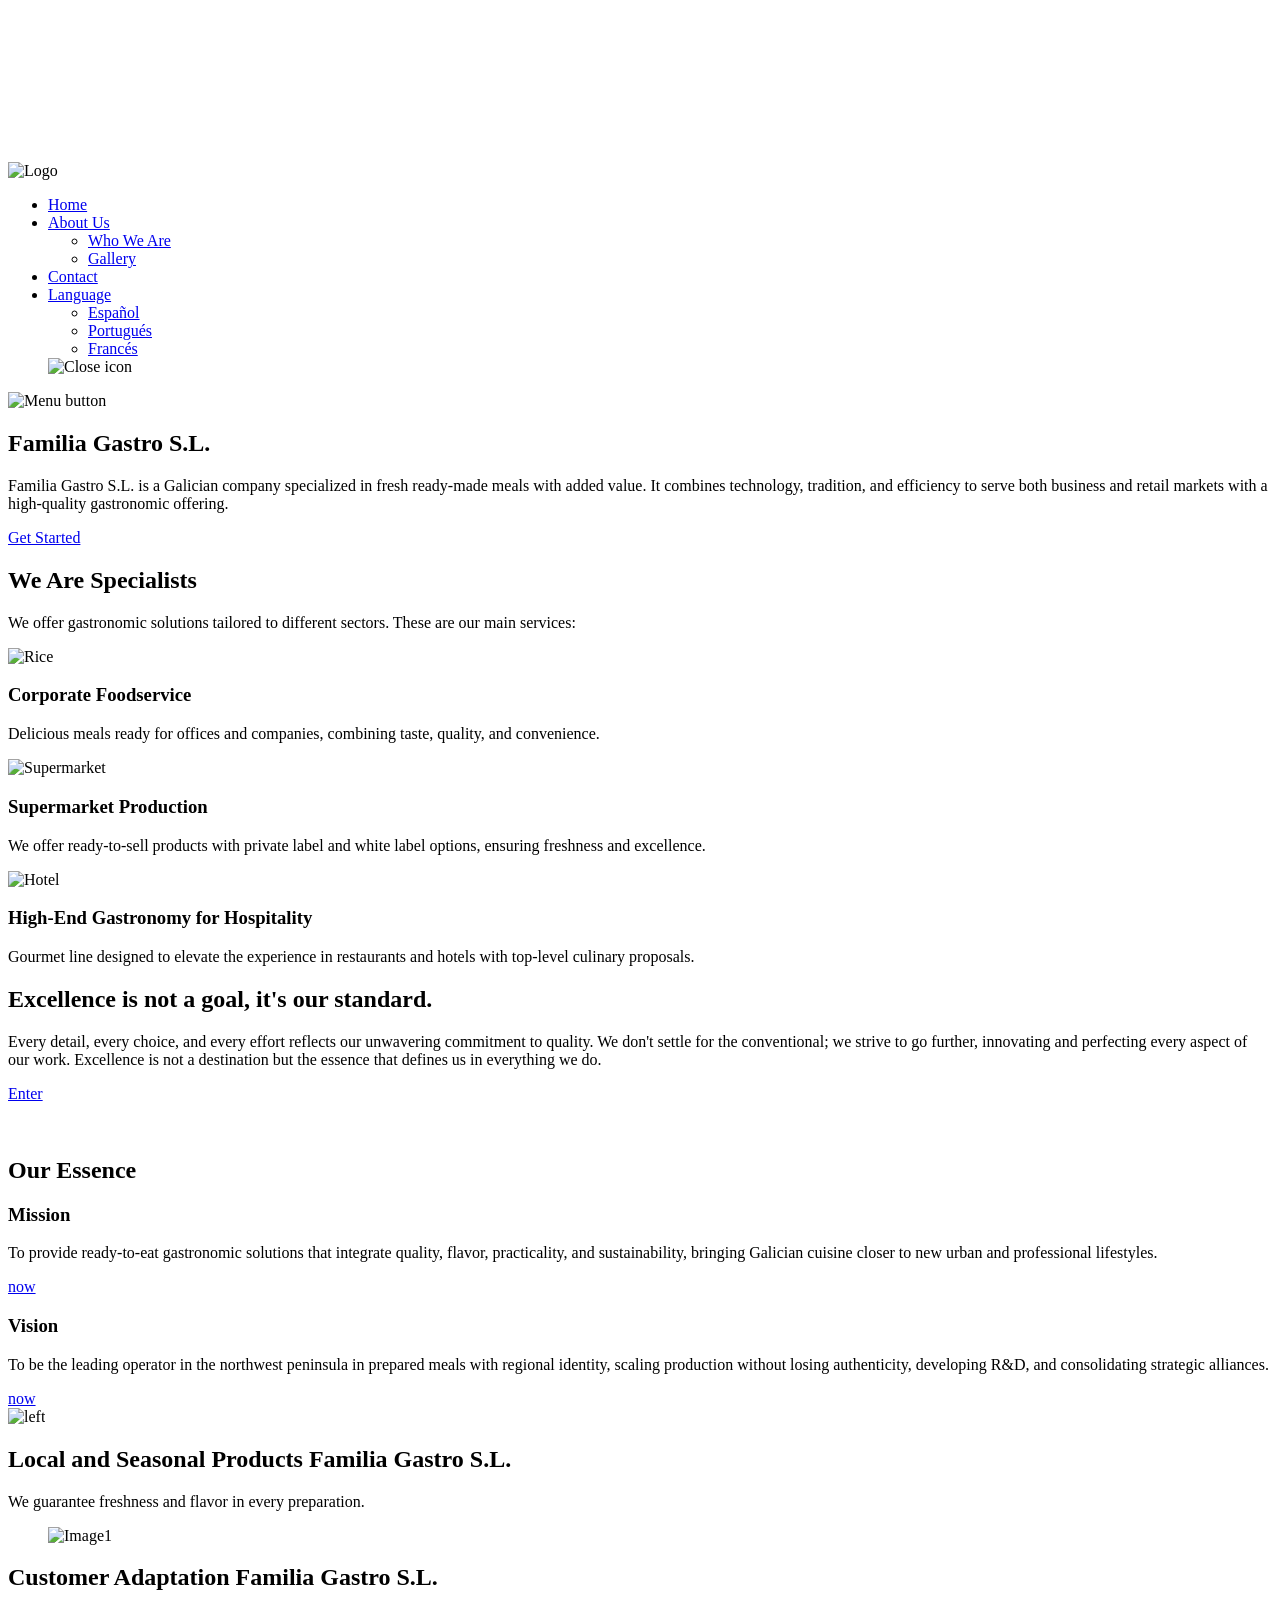
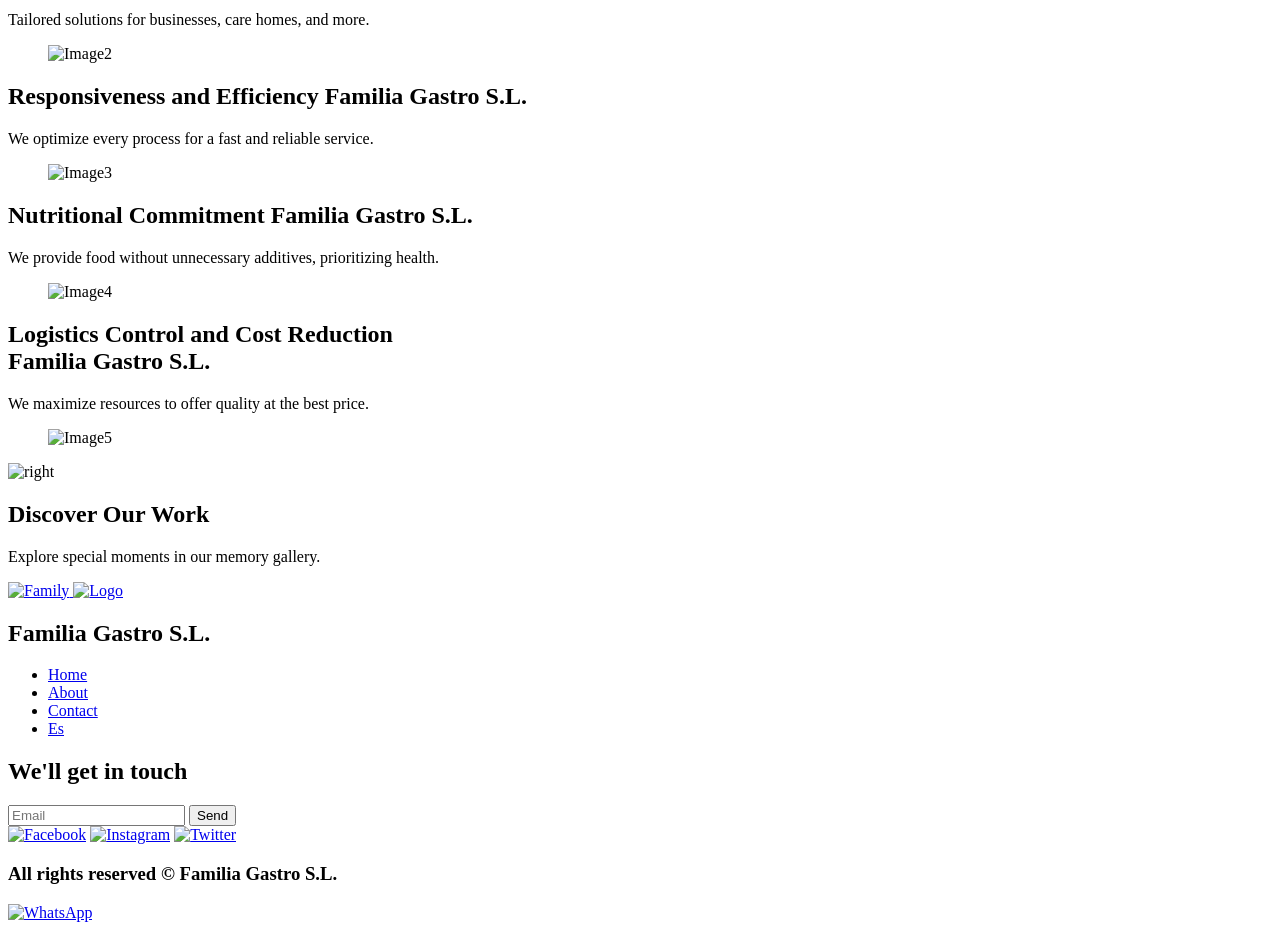
==== en.html @ 35eb82ae "Add files via upload" ====
<!DOCTYPE html>
<html lang="en">
<head>
    <meta charset="UTF-8">
    <meta name="viewport" content="width=device-width, initial-scale=1.0">
    <title>Familia Gastro S.L.</title>
    <link rel="shortcut icon" href="./images/logo.flg.png" type="image/x-icon">
    <link rel="stylesheet" href="./CSS/normalize.css">
    <link rel="stylesheet" href="./CSS/styles.css">
    <link rel="stylesheet" href="./CSS/wa.css">

    <meta name="theme-color" content="#02091F9">
</head>
<body>
    <header id="hero" class="hero">
        <video autoplay muted loop playsinline class="hero_video">
            <source src="./galeria_img/Vídeos Forum.mp4" type="video/mp4">
            Your browser does not support HTML5 video.
        </video>

        <nav class="nav container">
            <div class="nav_logo">
                <img class="Logo-img" src="./images/Imagen1-removebg-preview.png" alt="Logo">
                <!--<h2 class="nav_title">Familia Gastro S.L.</h2>-->
            </div>

            <ul class="nav_link nav_link--menu">
                <li class="nav_items">
                    <a href="#" class="nav_links" onclick="location.reload();">Home</a>
                </li>
                <li class="nav_items nav_dropdown">
                    <a href="#about" class="nav_links">About Us</a>
                    <ul class="dropdown_menu">
                        <li><a href="#about" class="nav_links">Who We Are</a></li>
                        <li><a href="./gale_en.html" class="nav_links">Gallery</a></li>
                    </ul>
                </li>
                <li class="nav_items">
                    <a href="#footer" class="nav_links">Contact</a>
                </li>
                <li class="nav_items nav_dropdown">
                    <a href="#" class="nav_links">Language</a>
                    <ul class="dropdown_menu">
                        <li><a href="./index.html" class="nav_links">Español</a></li>
                        <li><a href="./port.html" class="nav_links">Portugués</a></li>
                        <li><a href="./fr.html" class="nav_links">Francés</a></li>
                    </ul>
                </li>

                <img src="./images/close.svg" class="nav_close" alt="Close icon">
            </ul>

            <div class="nav__menu">
                <img src="./images/menu.svg" alt="Menu button" class="nav_img">
            </div>
        </nav>

        <section class="hero_container container">
            <h1 class="hero_title">Familia Gastro S.L.</h1>
            <p class="hero_parrafo">Familia Gastro S.L. is a Galician company specialized in fresh ready-made meals with added value. It combines technology, tradition, and efficiency to serve both business and retail markets with a high-quality gastronomic offering.</p>

            <a href="#" class="cta">Get Started</a>
        </section>
    </header>

    <main>
        <section id="about" class="container about">
        <h2 class="subtitle">We Are Specialists</h2>
        <p class="about_parrafo">We offer gastronomic solutions tailored to different sectors. These are our main services:</p>

            <div class="about_main">
                <article class="about_icons">
                    <img src="./images/white-rainforest-CVVbynP7DQ4-unsplash (1).jpg" alt="Rice" class="about_icon">
                    <h3 class="about_title">Corporate Foodservice</h3>
                    <p class="about_parrafo">Delicious meals ready for offices and companies, combining taste, quality, and convenience.</p>
                </article>
                <article class="about_icons">
                    <img src="./images/zongnan-bao-K7gs2CSZIa4-unsplash.jpg" alt="Supermarket" class="about_icon">
                    <h3 class="about_title">Supermarket Production</h3>
                    <p class="about_parrafo">We offer ready-to-sell products with private label and white label options, ensuring freshness and excellence.</p>
                </article>
                <article class="about_icons">
                    <img src="./images/nima-naseri-AqAyU5YAAyQ-unsplash.jpg" alt="Hotel" class="about_icon">
                    <h3 class="about_title">High-End Gastronomy for Hospitality</h3>
                    <p class="about_parrafo">Gourmet line designed to elevate the experience in restaurants and hotels with top-level culinary proposals.</p>
                </article>
            </div>
    </section>

    <section class="knowledge">
        <div class="knowledge_container container">
            <div class="knowledge_texts">
                <h2 class="subtitle">Excellence is not a goal, it's our standard.</h2>
                <p class="knowledge_parrafo">Every detail, every choice, and every effort reflects our unwavering commitment to quality. We don't settle for the conventional; we strive to go further, innovating and perfecting every aspect of our work. Excellence is not a destination but the essence that defines us in everything we do.</p>
                <a href="#" class="cta">Enter</a>
            </div>

            <figure class="khowledge_picture">
                <img src="./galeria_img/WhatsApp Image 2025-04-02 at 1.37.41 PM (2).jpeg" alt="" class="knowledge_img">
            </figure>
        </div>
    </section>

    <section class="price container">
        <h2 class="subtitle">Our Essence</h2>

        <div class="price_table">
            <div class="price_element">
                <p class="price_name"></p>
                <h3 class="price_price">Mission</h3>

                <div class="price_items">
                    <p class="price_features">To provide ready-to-eat gastronomic solutions that integrate quality, flavor, practicality, and sustainability, bringing Galician cuisine closer to new urban and professional lifestyles.</p>
                </div>

                <a href="#" class="price_cta">now</a>
            </div>

            <div class="price_element">
                <p class="price_name"></p>
                <h3 class="price_price">Vision</h3>

                <div class="price_items">
                    <p class="price_features">To be the leading operator in the northwest peninsula in prepared meals with regional identity, scaling production without losing authenticity, developing R&D, and consolidating strategic alliances.</p>
                </div>

                <a href="#" class="price_cta">now</a>
            </div>
        </div>
    </section>

    <section class="testimony">
        <div class="testimony_container container">
            <img src="./images/leftarrow.svg" class="testimony_arrow" alt="left" id="before">
    
            <section class="testimony_body testimony_body--show" data-id="1">
                <div class="testimony_texts">
                    <h2 class="subtitle">Local and Seasonal Products <span class="testimony_course">Familia Gastro S.L.</span></h2>
                    <p class="testimony_review">We guarantee freshness and flavor in every preparation.</p>
                </div>
                <figure class="testimony_picture">
                    <img src="./images/WhatsApp Image 2025-04-02 at 1.37.41 PM.jpeg" alt="Image1" class="testimony_img">
                </figure>
            </section>
    
            <section class="testimony_body" data-id="2">
                <div class="testimony_texts">
                    <h2 class="subtitle">Customer Adaptation
                    <span class="testimony_course">Familia Gastro S.L.</span></h2>
                    <p class="testimony_review">Tailored solutions for businesses, care homes, and more.</p>
                </div>
                <figure class="testimony_picture">
                    <img src="./images/WhatsApp Image 2025-04-02 at 1.37.41 PM (1).jpeg" alt="Image2" class="testimony_img">
                </figure>
            </section>
    
            <section class="testimony_body" data-id="3">
                <div class="testimony_texts">
                    <h2 class="subtitle">Responsiveness and Efficiency
                    <span class="testimony_course">Familia Gastro S.L.</span></h2>
                    <p class="testimony_review">We optimize every process for a fast and reliable service.</p>
                </div>
                <figure class="testimony_picture">
                    <img src="./images/djim-loic-ft0-Xu4nTvA-unsplash.jpg" alt="Image3" class="testimony_img">
                </figure>
            </section>
    
            <section class="testimony_body" data-id="4">
                <div class="testimony_texts">
                    <h2 class="subtitle">Nutritional Commitment
                    <span class="testimony_course">Familia Gastro S.L.</span></h2>
                    <p class="testimony_review">We provide food without unnecessary additives, prioritizing health.</p>
                </div>
                <figure class="testimony_picture">
                    <img src="./images/WhatsApp Image 2025-04-02 at 1.37.41 PM (2).jpeg" alt="Image4" class="testimony_img">
                </figure>
            </section>
    
            <section class="testimony_body" data-id="5">
                <div class="testimony_texts">
                    <h2 class="subtitle">Logistics Control and Cost Reduction<br>
                    <span class="testimony_course">Familia Gastro S.L.</span></h2>
                    <p class="testimony_review">We maximize resources to offer quality at the best price.</p>
                </div>
                <figure class="testimony_picture">
                    <img src="./images/WhatsApp Image 2025-04-02 at 1.37.44 PM.jpeg" alt="Image5" class="testimony_img">
                </figure>
            </section>
    
            <img src="./images/rigtharrow.svg" class="testimony_arrow" alt="right" id="next">
        </div>
    </section>
    
    <section class="Direccion container">
        <h1 class="Direccion_subtitle">Discover Our Work</h1>
        <p class="Direccion_parrafo">Explore special moments in our memory gallery.</p>
    
        <article class="Imagen">
            <a href="./gale_en.html">
                <img src="./images/WhatsApp Image 2025-04-02 at 1.37.41 PM (3).jpeg" alt="Family">
                <img src="./images/Imagen1-removebg-preview.png" alt="Logo">
            </a>
        </article>
    </section>
    
    </main>
    
    <footer id="footer" class="footer">
        <section class="footer_container container">
            <nav class="nav nav--footer">
                <h2 class="footer_title">Familia Gastro S.L.</h2>
    
                <ul class="nav_link nav_link--footer">
                    <li class="nav_items">
                        <a href="#hero" class="nav_links">Home</a>
                    </li>
                    <li class="nav_items">
                        <a href="#about" class="nav_links">About</a>
                    </li>
                    <li class="nav_items">
                        <a href="#footer" class="nav_links">Contact</a>
                    </li>
                    <li class="nav_items">
                    <a href="./index.html" class="nav_links">Es</a>
                </li>
                </ul>
            </nav>
    
            <form class="footer_form">
                <h2 class="footer_newsletter">We'll get in touch</h2>
                <div class="footer_inputs">
                    <input type="email" placeholder="Email" class="footer_input">
                    <input type="submit" value="Send" class="footer_submit">
                </div>
            </form>
        </section>
    
        <section class="footer_copy container">
            <div class="footer_social">
                <a href="#" class="footer_icons"><img src="./images/facebook.svg" class="footer_img" alt="Facebook"></a>
                <a href="#" class="footer_icons"><img src="./images/insta.svg" class="footer_img" alt="Instagram"></a>
                <a href="#" class="footer_icons"><img src="./images/X.svg" class="footer_img" alt="Twitter"></a>
            </div>
    
            <h3 class="footer_copyright">All rights reserved &copy; Familia Gastro S.L.</h3>
        </section>
    </footer>
    
    <a href="https://wa.me/1234567890" target="_blank" class="whatsapp-button">
        <img src="https://upload.wikimedia.org/wikipedia/commons/6/6b/WhatsApp.svg" alt="WhatsApp">
    </a>
    
    <script src="./JS/slider.js"></script>
    <script src="./JS/menu.js"></script>
    </body>
    </html>
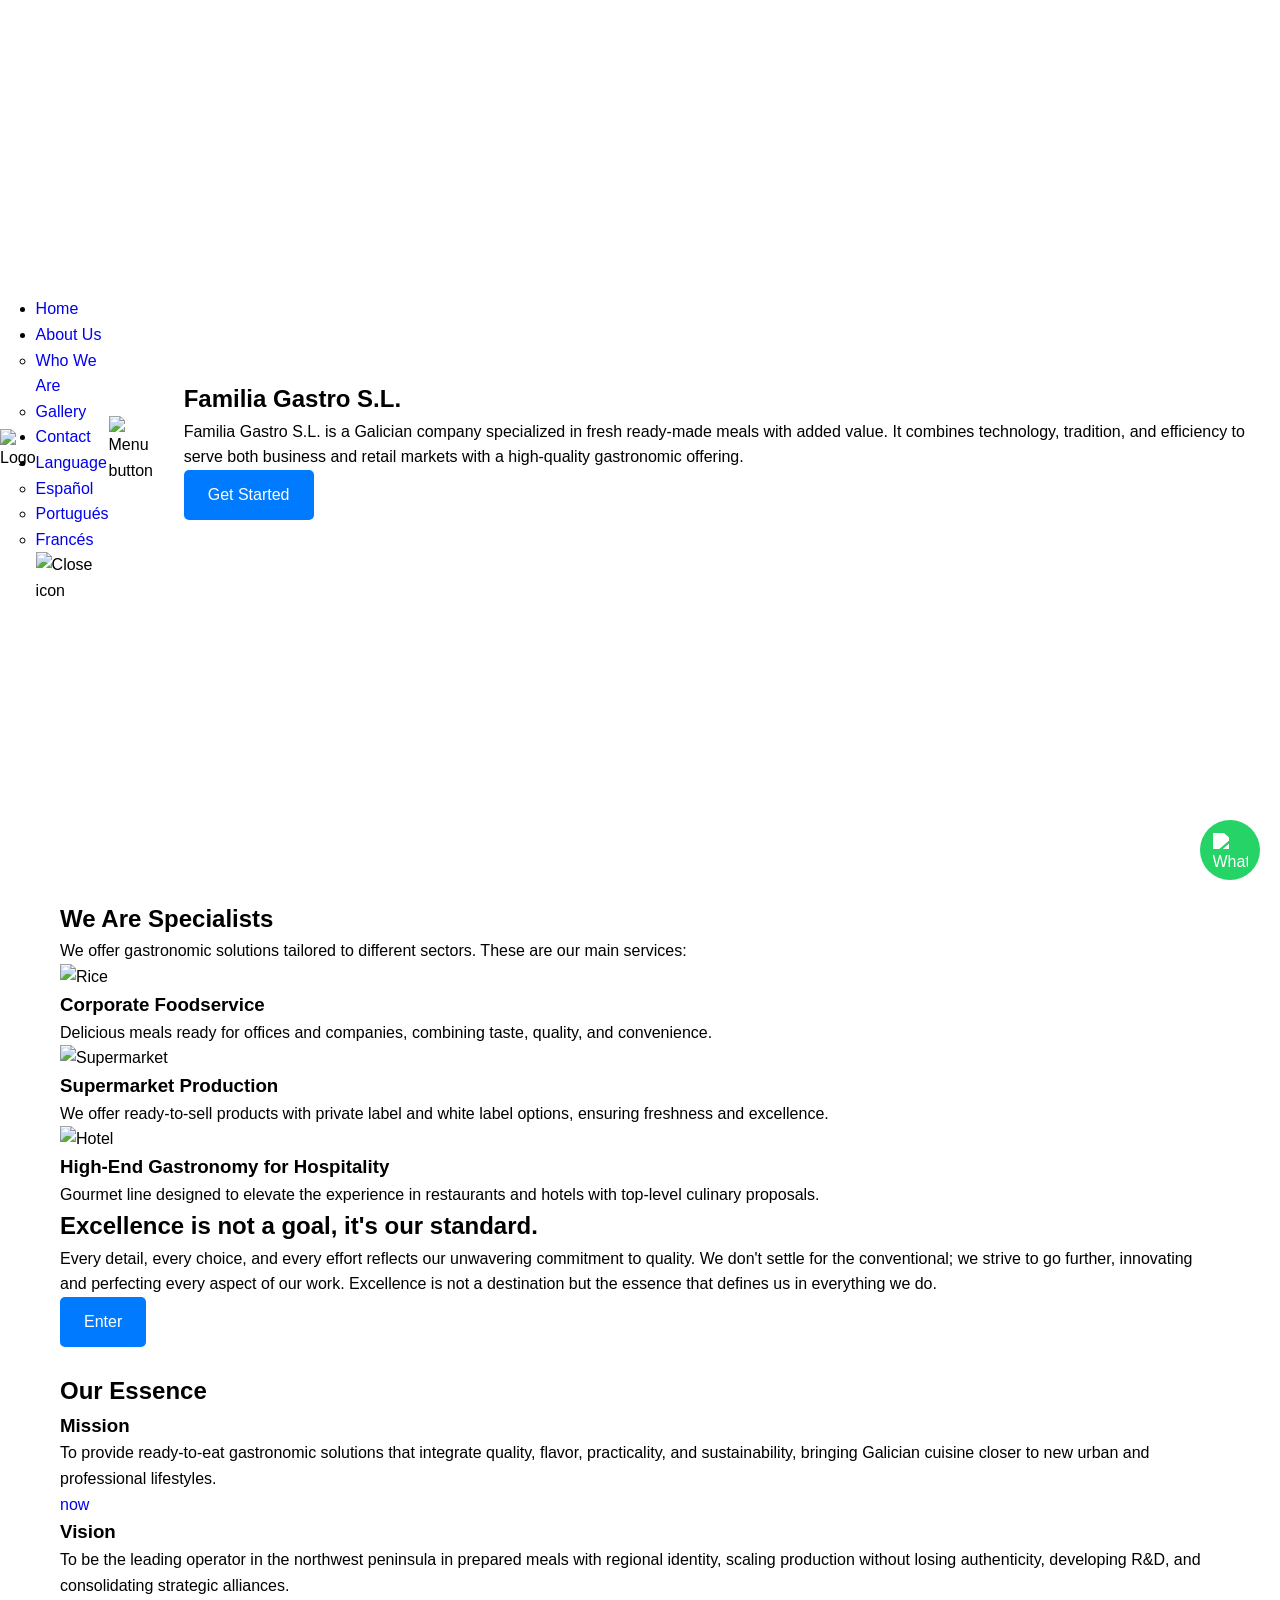
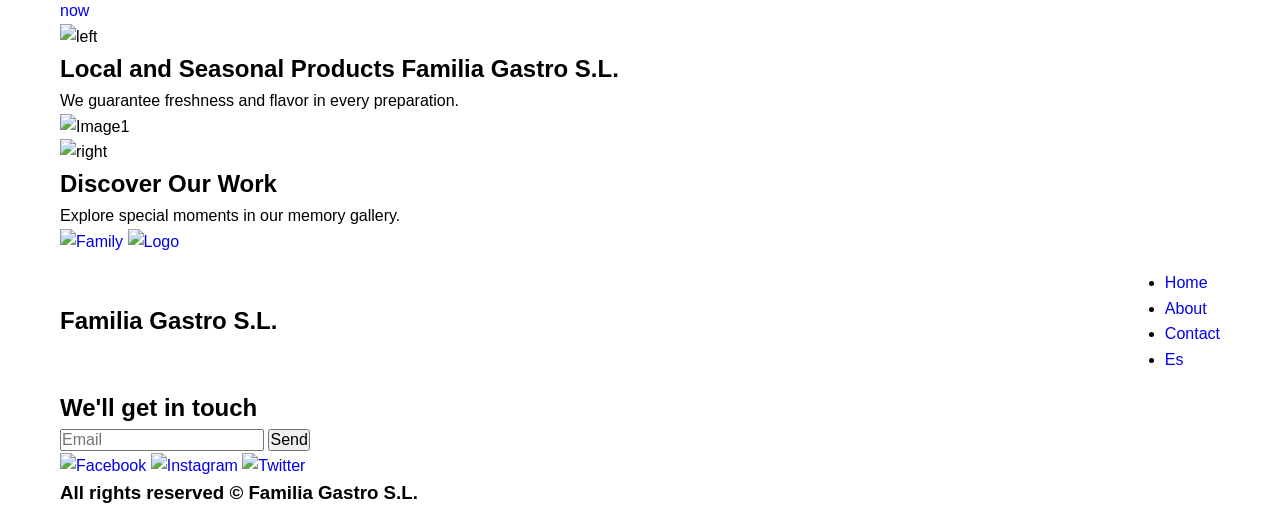
==== commit 93cec44c: "Fix theme color, typos, and restructure project files Co-authored-by: andres.paternina <andres.pater" ====
--- a/en.html
+++ b/en.html
@@ -9,7 +9,7 @@
     <link rel="stylesheet" href="./CSS/styles.css">
     <link rel="stylesheet" href="./CSS/wa.css">
 
-    <meta name="theme-color" content="#02091F9">
+    <meta name="theme-color" content="#02091F">
 </head>
 <body>
     <header id="hero" class="hero">
@@ -95,7 +95,7 @@
                 <a href="#" class="cta">Enter</a>
             </div>
 
-            <figure class="khowledge_picture">
+            <figure class="knowledge_picture">
                 <img src="./galeria_img/WhatsApp Image 2025-04-02 at 1.37.41 PM (2).jpeg" alt="" class="knowledge_img">
             </figure>
         </div>
--- a/CSS/styles.css
+++ b/CSS/styles.css
@@ -0,0 +1,93 @@
+/* Basic Website Styles */
+.container {
+    max-width: 1200px;
+    margin: 0 auto;
+    padding: 0 20px;
+}
+
+/* Navigation */
+.nav {
+    display: flex;
+    justify-content: space-between;
+    align-items: center;
+    padding: 1rem 0;
+}
+
+.nav_links {
+    display: flex;
+    list-style: none;
+    gap: 2rem;
+}
+
+.nav_link--show {
+    display: flex !important;
+}
+
+@media (max-width: 768px) {
+    .nav_links {
+        display: none;
+        position: fixed;
+        top: 0;
+        right: 0;
+        width: 100%;
+        height: 100vh;
+        background: white;
+        flex-direction: column;
+        justify-content: center;
+        align-items: center;
+        z-index: 1000;
+    }
+}
+
+/* Hero Section */
+.hero {
+    min-height: 100vh;
+    display: flex;
+    align-items: center;
+    position: relative;
+}
+
+.hero_video {
+    position: absolute;
+    top: 0;
+    left: 0;
+    width: 100%;
+    height: 100%;
+    object-fit: cover;
+    z-index: -1;
+}
+
+/* Buttons */
+.cta {
+    display: inline-block;
+    padding: 12px 24px;
+    background: #007bff;
+    color: white;
+    border-radius: 5px;
+    transition: background 0.3s;
+}
+
+.cta:hover {
+    background: #0056b3;
+}
+
+/* Testimony/Slider */
+.testimony_body {
+    display: none;
+}
+
+.testimony_body--show {
+    display: block;
+}
+
+/* Card Tilt Effects */
+.card-tilt {
+    transition: transform 0.3s;
+}
+
+/* Knowledge Section */
+.knowledge_picture img,
+.khowledge_picture img {
+    max-width: 100%;
+    height: auto;
+}
--- a/CSS/wa.css
+++ b/CSS/wa.css
@@ -0,0 +1,39 @@
+/* WhatsApp Button and Additional Styles */
+.whatsapp-button {
+    position: fixed;
+    bottom: 20px;
+    right: 20px;
+    width: 60px;
+    height: 60px;
+    background: #25d366;
+    border-radius: 50%;
+    display: flex;
+    align-items: center;
+    justify-content: center;
+    z-index: 1000;
+    transition: transform 0.3s;
+}
+
+.whatsapp-button:hover {
+    transform: scale(1.1);
+}
+
+.whatsapp-button img {
+    width: 35px;
+    height: 35px;
+    filter: brightness(0) invert(1);
+}
+
+/* Additional utility styles */
+.auto-rotate {
+    animation: rotate 10s linear infinite;
+}
+
+@keyframes rotate {
+    from {
+        transform: rotateY(0deg);
+    }
+    to {
+        transform: rotateY(360deg);
+    }
+}
